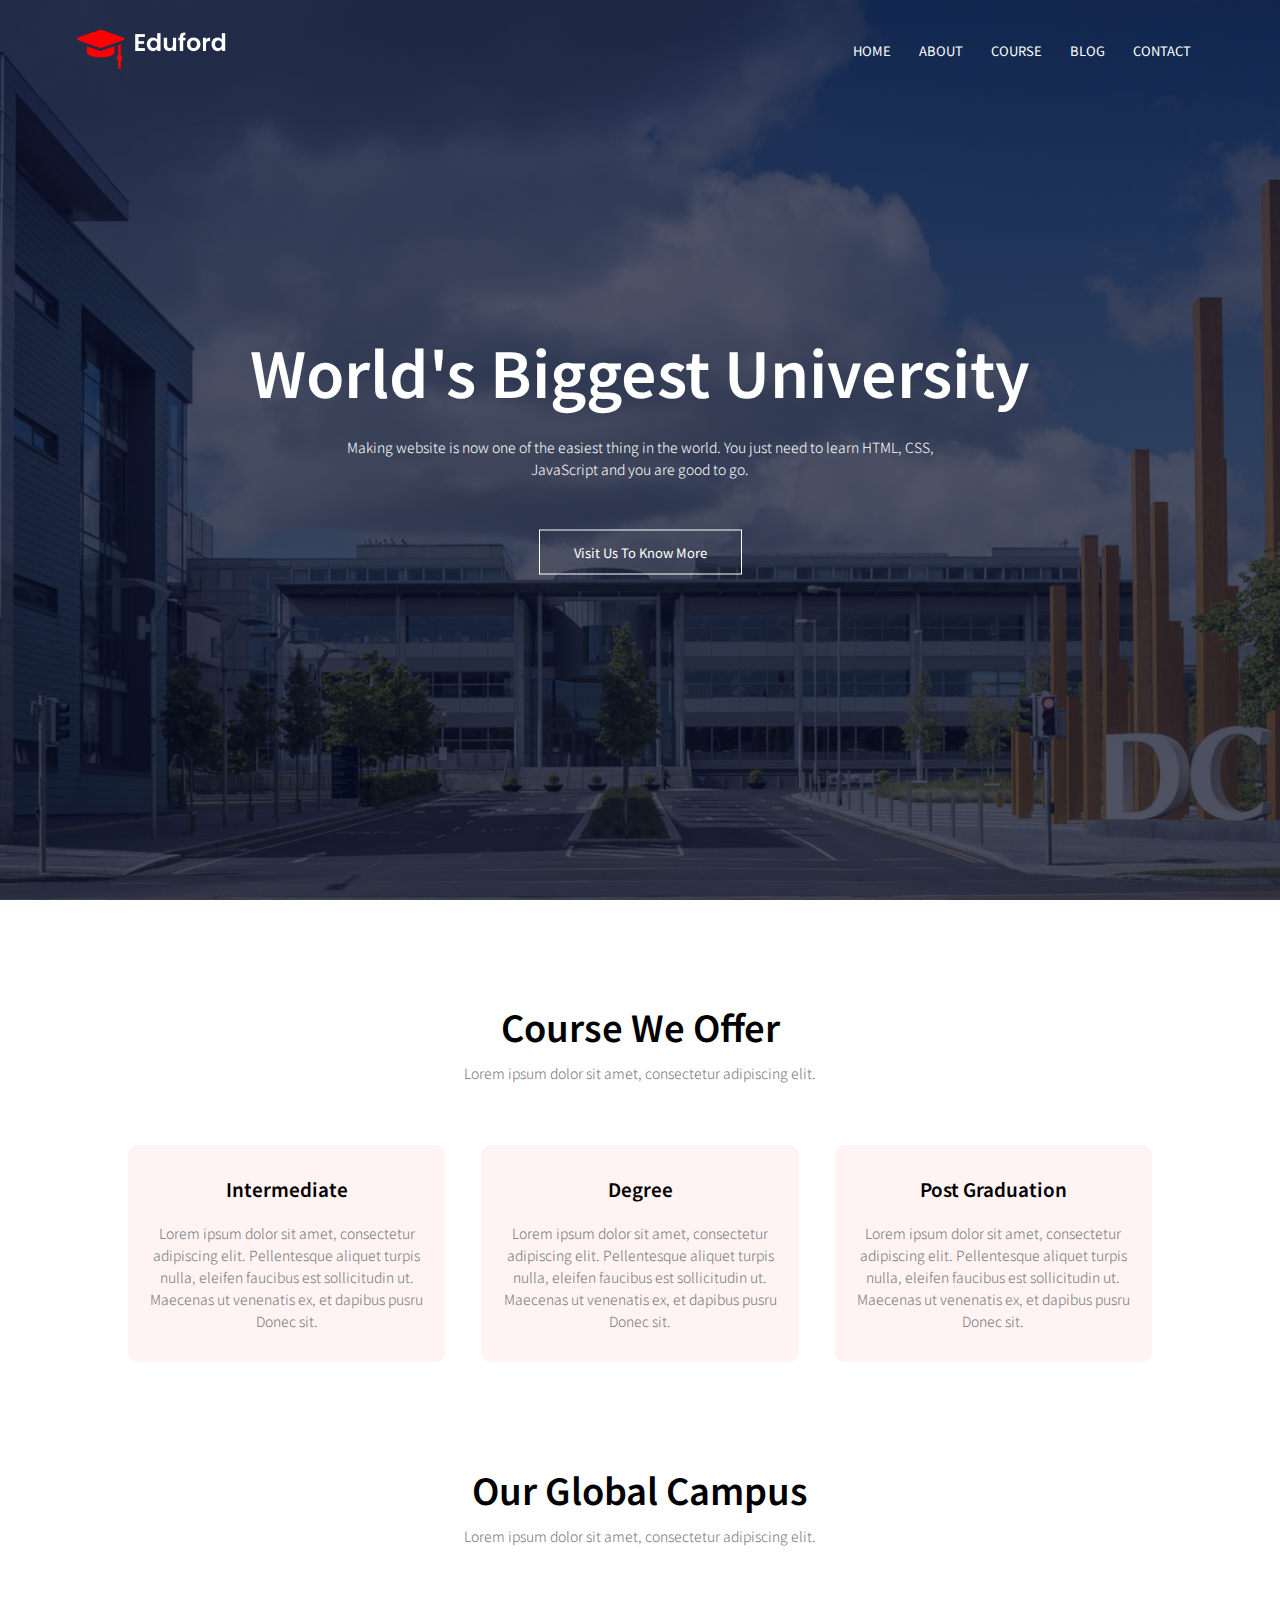
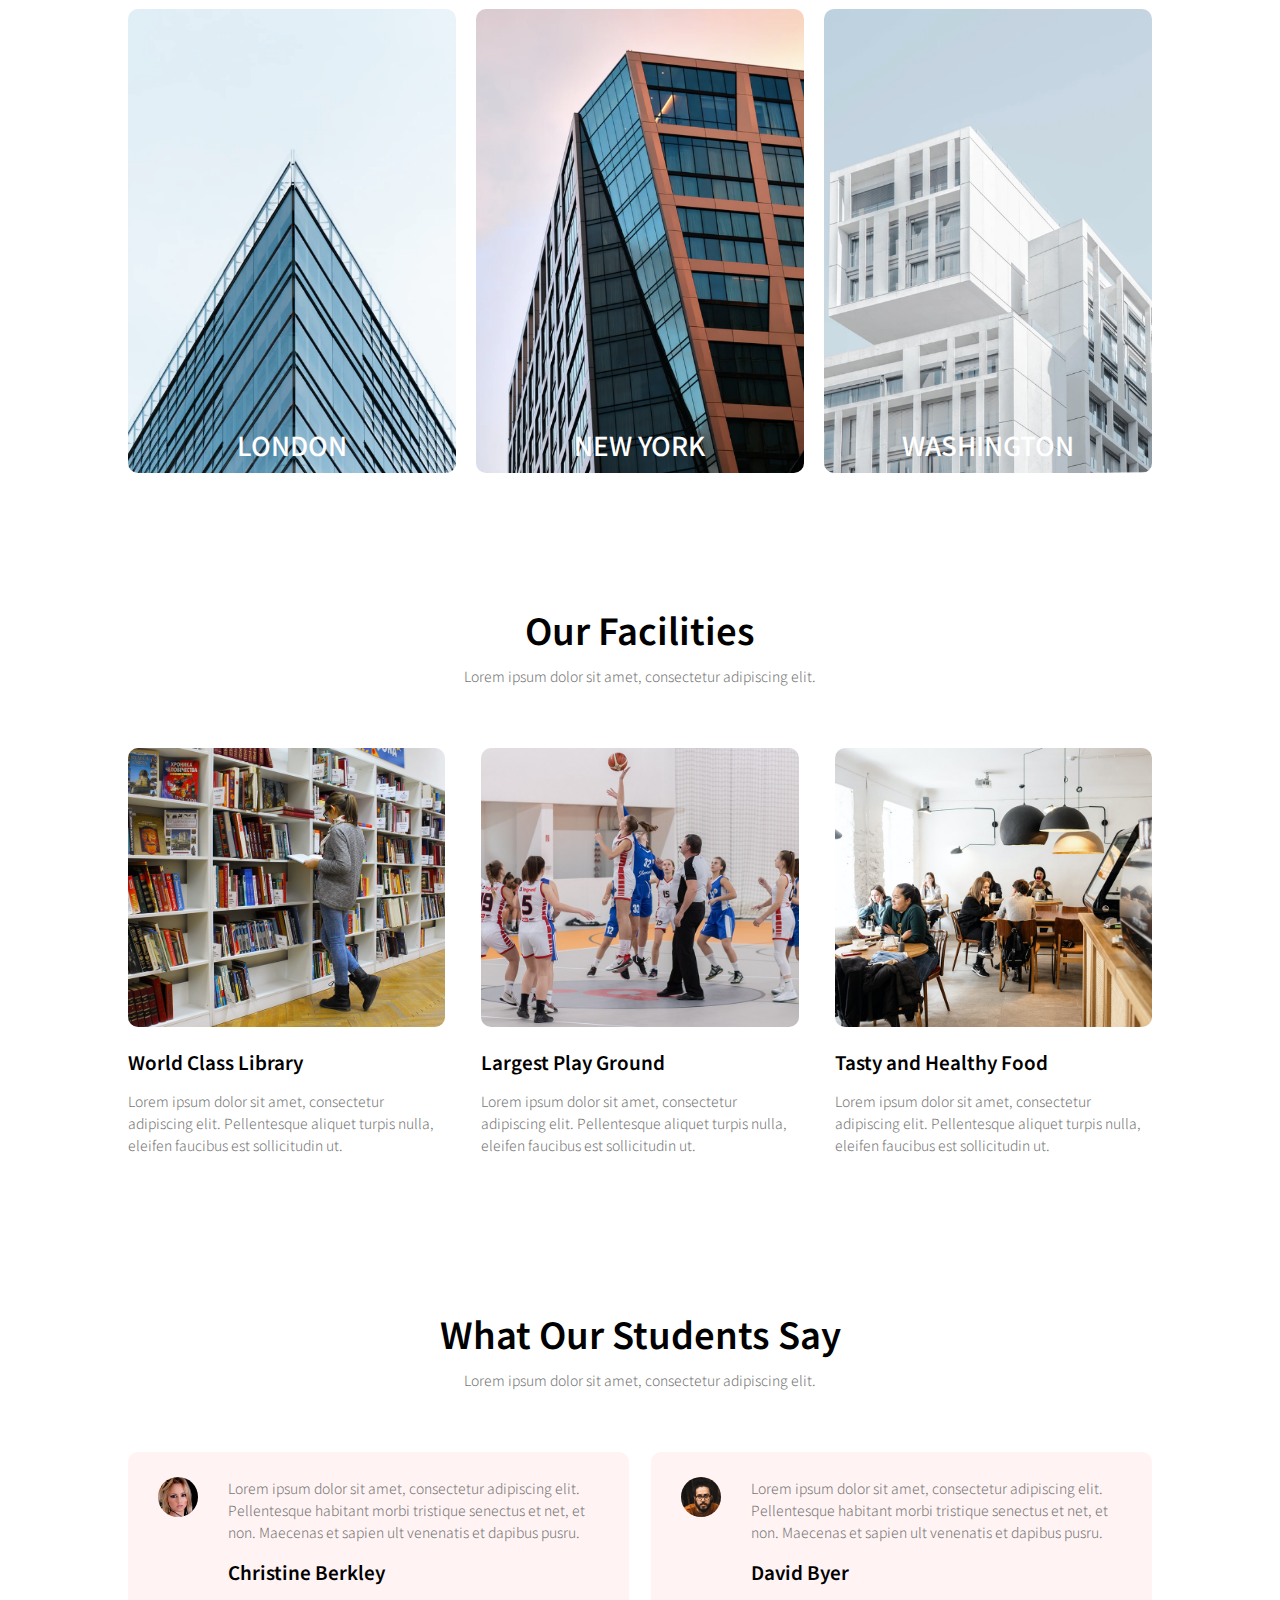
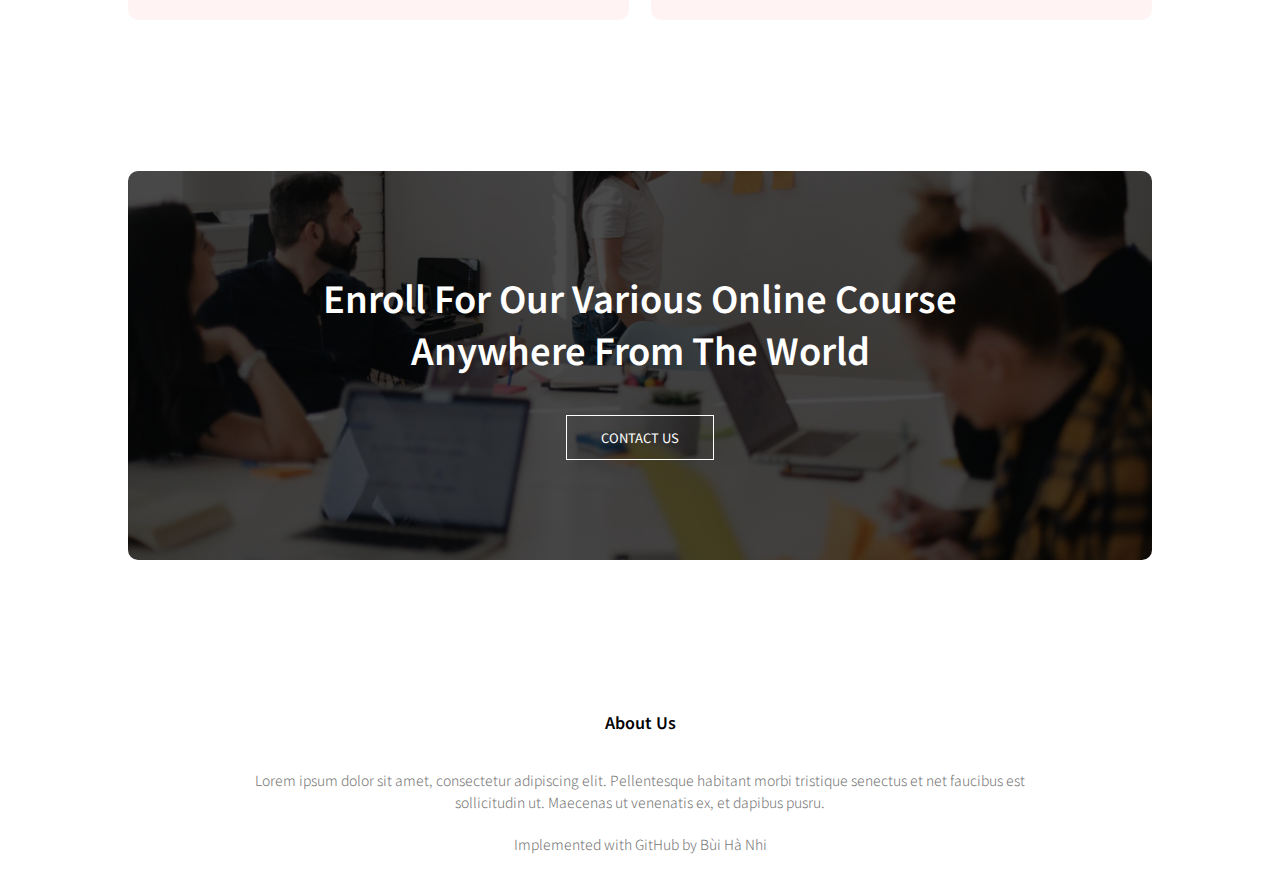
==== about.html @ 700b28d6 "ABOUT page" ====
<!DOCTYPE html>
<html>
    <head>
        <meta name="viewport" content="width=device-width, initial-scale=1.0">
        <title>University Website Design - Easy Tutorials</title>
        <link rel="stylesheet" href="style.css">

        <link rel="preconnect" href="https://fonts.googleapis.com">
        <link rel="preconnect" href="https://fonts.gstatic.com" crossorigin>
        <link href="https://fonts.googleapis.com/css2?family=Noto+Sans+TC:wght@100;300;400;500;700;900&display=swap" rel="stylesheet"> 

        <link rel="https://cdn.jsdelivr.net/npm/@fortawesome/fontawesome-free@5.15.3/css/fontawesome.min.css">


    </head>

    <body>
        <section class="header">
            <nav>
                <a href="index.html"><img src="images/logo.png"></a>
                <div class="nav-links" id="nav-links">
                    <i class="fa fa-times" onclick="hideMenu()"></i>
                    <ul>
                        <li><a href="">HOME</a></li>
                        <li><a href="">ABOUT</a></li>
                        <li><a href="">COURSE</a></li>
                        <li><a href="">BLOG</a></li>
                        <li><a href="">CONTACT</a></li>
                    </ul>
                </div>
                <i class="fa fa-bars" onclick="showMenu()"></i>

            </nav>

            <div class="text-box">
                <h1>World's Biggest University</h1>
                <p>Making website is now one of the easiest thing in the world. You just need to learn HTML, CSS,<br>JavaScript and you are good to go.</p>
                <a href="" class="hero-btn">Visit Us To Know More</a>
            </div>
        </section>

        <!-- ------ Course ------ -->
        <section class="course">
            <h1>Course We Offer</h1>
            <p>Lorem ipsum dolor sit amet, consectetur adipiscing elit.</p>
            
            <div class="row">
                <div class="course-col">
                    <h3>Intermediate</h3>
                    <p>Lorem ipsum dolor sit amet, consectetur adipiscing elit.
                    Pellentesque aliquet turpis nulla, eleifen faucibus est sollicitudin ut.
                    Maecenas ut venenatis ex, et dapibus pusru Donec sit.</p>
                </div>
                <div class="course-col">
                    <h3>Degree</h3>
                    <p>Lorem ipsum dolor sit amet, consectetur adipiscing elit.
                    Pellentesque aliquet turpis nulla, eleifen faucibus est sollicitudin ut.
                    Maecenas ut venenatis ex, et dapibus pusru Donec sit.</p>
                </div>
                <div class="course-col">
                    <h3>Post Graduation</h3>
                    <p>Lorem ipsum dolor sit amet, consectetur adipiscing elit.
                    Pellentesque aliquet turpis nulla, eleifen faucibus est sollicitudin ut.
                    Maecenas ut venenatis ex, et dapibus pusru Donec sit.</p>
                </div>
            </div>
        </section>

        <!-- ------ Campus ------ -->
        <section class="campus">
            <h1>Our Global Campus</h1>
            <p>Lorem ipsum dolor sit amet, consectetur adipiscing elit.</p>

            <div class="row">
                <div class="campus-col">
                    <img src="images/london.png">
                    <div class="layer">
                        <h3>LONDON</h3>
                    </div>
                </div>
                <div class="campus-col">
                    <img src="images/newyork.png">
                    <div class="layer">
                        <h3>NEW YORK</h3>
                    </div>
                </div>
                <div class="campus-col">
                    <img src="images/washington.png">
                    <div class="layer">
                        <h3>WASHINGTON</h3>
                    </div>
                </div>
            </div>
        </section>

        <!-- ------ Facilities ------ -->
        <section class="facilities">
            <h1>Our Facilities</h1>
            <p>Lorem ipsum dolor sit amet, consectetur adipiscing elit.</p>

            <div class="row">
                <div class="facilities-col">
                    <img src="images/library.png">
                    <h3>World Class Library</h3>
                    <p>Lorem ipsum dolor sit amet, consectetur adipiscing elit.
                        Pellentesque aliquet turpis nulla, eleifen faucibus est sollicitudin ut.</p>
                </div>
                <div class="facilities-col">
                    <img src="images/basketball.png">
                    <h3>Largest Play Ground</h3>
                    <p>Lorem ipsum dolor sit amet, consectetur adipiscing elit.
                        Pellentesque aliquet turpis nulla, eleifen faucibus est sollicitudin ut.</p>
                </div>
                <div class="facilities-col">
                    <img src="images/cafeteria.png">
                    <h3>Tasty and Healthy Food</h3>
                    <p>Lorem ipsum dolor sit amet, consectetur adipiscing elit.
                        Pellentesque aliquet turpis nulla, eleifen faucibus est sollicitudin ut.</p>
                </div>
            </div>
        </section>

        <!-- ----- Testimontials ------ -->
        <section class="testimonials">
            <h1>What Our Students Say</h1>
            <p>Lorem ipsum dolor sit amet, consectetur adipiscing elit.</p>

            <div class="row">
                <div class="testimonials-col">
                    <img src="images/user1.jpg">
                    <div>
                        <p>Lorem ipsum dolor sit amet, consectetur adipiscing elit.
                            Pellentesque habitant morbi tristique senectus et net, et non.
                            Maecenas et sapien ult venenatis et dapibus pusru.</p>
                        <h3>Christine Berkley</h3>
                        <i class="fa fa-star"></i>
                        <i class="fa fa-star"></i>
                        <i class="fa fa-star"></i>
                        <i class="fa fa-star"></i>
                        <i class="fa fa-star-o"></i>
                    </div>
                </div>
                <div class="testimonials-col">
                    <img src="images/user2.jpg">
                    <div>
                        <p>Lorem ipsum dolor sit amet, consectetur adipiscing elit.
                            Pellentesque habitant morbi tristique senectus et net, et non.
                            Maecenas et sapien ult venenatis et dapibus pusru.</p>
                        <h3>David Byer</h3>
                        <i class="fa fa-star"></i>
                        <i class="fa fa-star"></i>
                        <i class="fa fa-star"></i>
                        <i class="fa fa-star"></i>
                        <i class="fa fa-star-half-o"></i>
                    </div>
                </div>
            </div>
        </section>

        <!-- ------ Call To Action ------ -->
        <section class="cta">
            <h1>Enroll For Our Various Online Course<br>Anywhere From The World</h1>
            <a href="" class="hero-btn">CONTACT US</a>
        </section>

        <!-- ------ Footer ------ -->
        <section class="footer">
            <h4>About Us</h4>
            <p>Lorem ipsum dolor sit amet, consectetur adipiscing elit.
                Pellentesque habitant morbi tristique senectus et net faucibus est<br>sollicitudin ut.
                Maecenas ut venenatis ex, et dapibus pusru.</p>
            
            <div class="icons">
                <i class="fa fa-facebook"></i>
                <i class="fa fa-twitter"></i>
                <i class="fa fa-instagram"></i>
                <i class="fa fa-linkedin"></i>
                <i class="fa fa-pinterest"></i>
                <i class="fa fa-github"></i>
            </div>
            <p>Implemented with GitHub <i class="fa fa-heart-o"></i> by Bùi Hà Nhi </p>
        </section>

        <!-- ------ JavaScript for Toggle Menu ------ -->
        <script>
            var navLinks = document.getElementById("navLinks");
            function showMenu() {
                navLinks.style.right = "0";
            }
            function hideMenu() {
                navLinks.style.right = "-200px";
            }
        </script>

    </body>
</html>
---- style.css ----
*{
    margin: 0;
    padding: 0;
    
    font-family: 'Noto Sans TC', sans-serif;
}

.header{
    min-height:100vh;
    width: 100%;
    background-image: linear-gradient(rgba(4,9,39,0.7),rgba(4,9,30,0.7)),url(images/banner.png);
    background-position: center;
    background-size: cover;
    position: relative;
}

nav{
    display: flex;
    padding: 2% 6%;
    justify-content: space-between;
    align-items: center;
}

nav img{
    width: 150px;
}

.nav-links{
    flex: 1;
    text-align: right;
}

.nav-links ul li{
    list-style: none;
    display: inline-block;
    padding: 8px 12px;
    position: relative;
}

.nav-links ul li a{
    color: #fff;
    text-decoration: none;
    font-size: 13px;
}

.nav-links ul li::after{
    content: '';
    width: 0%;
    height: 2px;
    background: #f44336;
    display: block;
    margin: auto;
    transition: 0.5s;
}

.nav-links ul li:hover::after{
    width: 100%;
}

.text-box{
    width: 90%;
    color: #fff;
    position: absolute;
    top: 50%;
    left: 50%;
    transform: translate(-50%, -50%);
    text-align: center;
}

.text-box h1{
    font-size: 62px;
}

.text-box p{
    margin: 10px 0 40px;
    font-size:14px;
    color: #fff;
}

.hero-btn{
    display: inline-block;
    text-decoration: none;
    color: #fff;
    border: 1px solid #fff;
    padding: 12px 34px;
    font-size: 13px;
    background: transparent;
    position: relative;
    cursor: pointer;
}

.hero-btn:hover{
    border: 1px solid #f44336;
    background: #f44336;
    transition: 1s;
}

nav .fa{
    display: none;
}

@media(max-width: 700px){
    .text-box h1{
        font-size: 20px;
    }
    .nav-links ul li{
        display: block;
    }
    .nav-links{
        position: absolute;
        background: #f44336;
        height: 100vh;
        width: 200px;
        top: 0;
        right: -200px;
        text-align: left;
        z-index: 2;
        transition: 1s;
    }
    nav .fa{
        display: block;
        color: #fff;
        margin: 10px;
        font-size: 22px;
        cursor: pointer;
    }
    .nav-links ul{
        padding: 30px;
    }
}


/* ------ course ------ */
.course{
    width:80%;
    margin: auto;
    text-align: center;
    padding-top: 100px;
}

h1{
    font-size: 36px;
    font-weight: 600;
}

p{
    color: #777;
    font-size:14px;
    font-weight: 300;
    line-height: 22px;
    padding: 10px;
}

.row{
    margin-top: 5%;
    display: flex;
    justify-content: space-between;
}

.course-col{
    flex-basis:31%;
    background: #fff3f3;
    border-radius: 10px;
    margin-bottom: 5%;
    padding: 20px 12px;
    box-sizing: border-box;
    transition: 0.5s;
}

h3{
    text-align: center;
    font-weight: 600;
    margin: 10px 0;
}

.course-col:hover{
    box-shadow: 0 0 20px 0px rgba(0,0,0,0.2);
}

@media(max-width: 700px){
    .row{
        flex-direction: column;
    }
}

/* ------ campus ------*/
.campus{
    width:80%;
    margin: auto;
    text-align: center;
    padding-top: 50px;
}

.campus-col{
    flex-basis: 32%;
    border-radius: 10px;
    margin-bottom: 30px;
    position: relative;
    overflow: hidden;
}

.campus-col img{
    width:100%;
    display: block;
}

.layer{
    background: transparent;
    height: 100%;
    width: 100%;
    position: absolute;
    top: 0;
    left: 0;
    transition: 0.5s;
}

.layer:hover{
    background: rgba(49, 247, 132, 0.7);
}

.layer h3{
    width: 100%;
    font-weight: 500;
    color: #fff;
    font-size: 26px;
    bottom: 0;
    left: 50%;
    transform: translateX(-50%);
    position: absolute;
    transition: 0.5s;
}

.layer:hover h3{
    bottom: 49%;
    opacity: 1;
}

/* ------ Facilities ------*/
.facilities{
    width: 80%;
    margin: auto;
    text-align: center;
    padding-top: 100px;
}

.facilities-col{
    flex-basis: 31%;
    border-radius: 10px;
    margin-bottom: 5%;
    text-align: left;
}

.facilities-col img{
    width: 100%;
    border-radius: 10px;
}

.facilities-col p{
    padding: 0;
}

.facilities-col h3{
    margin-top: 16px;
    margin-bottom: 15px;
    text-align: left;
}

/* ------ testimonials ------ */
.testimonials{
    width: 80%;
    margin: auto;
    padding-top: 100px;
    text-align: center;
}

.testimonials-col{
    flex-basis: 44%;
    border-radius: 10px;
    margin-bottom: 5%;
    text-align: left;
    background: #fff3f3;
    padding: 25px;
    cursor: pointer;
    display: flex;
}

.testimonials-col img{
    height: 40px;
    margin-left: 5px;
    margin-right: 30px;
    border-radius: 50%;
}

.testimonials-col p{
    padding: 0;
}

.testimonials-col h3{
    margin-top: 15px;
    text-align: left;
}

.testimonials-col .fa{
    color: #f44336;
}

@media(max-width: 700px){
    .testimonials-col img{
        margin-left: 0px;
        margin-right: 15px;
    }
}

/* ------ Call to action ------ */
.cta{
    margin: 100px auto;
    width: 80%;
    background-image: linear-gradient(rgba(0,0,0,0.7),rgba(0,0,0,0.7)),url(images/banner2.jpg);
    background-position: center;
    background-size: cover;
    border-radius: 10px;
    text-align: center;
    padding: 100px 0;
}

.cta h1{
    color: #fff;
    margin-bottom: 40px;
    padding: 0;
}

@media(max-width: 700px){
    .cta h1{
        font-size: 24px;
    }
}

/* ------ Footer ------ */
.footer{
    width: 100%;
    text-align: center;
    padding: 30px 0;
}

.footer h4{
    margin-bottom: 25px;
    margin-top: 20px;
    font-weight: 600;
}

.icon .fa{
    color: #f44336;
    margin: 0 13px;
    cursor: pointer;
    padding: 18px 0;
}

.fa-heart-o{
    color: #f44336;
}
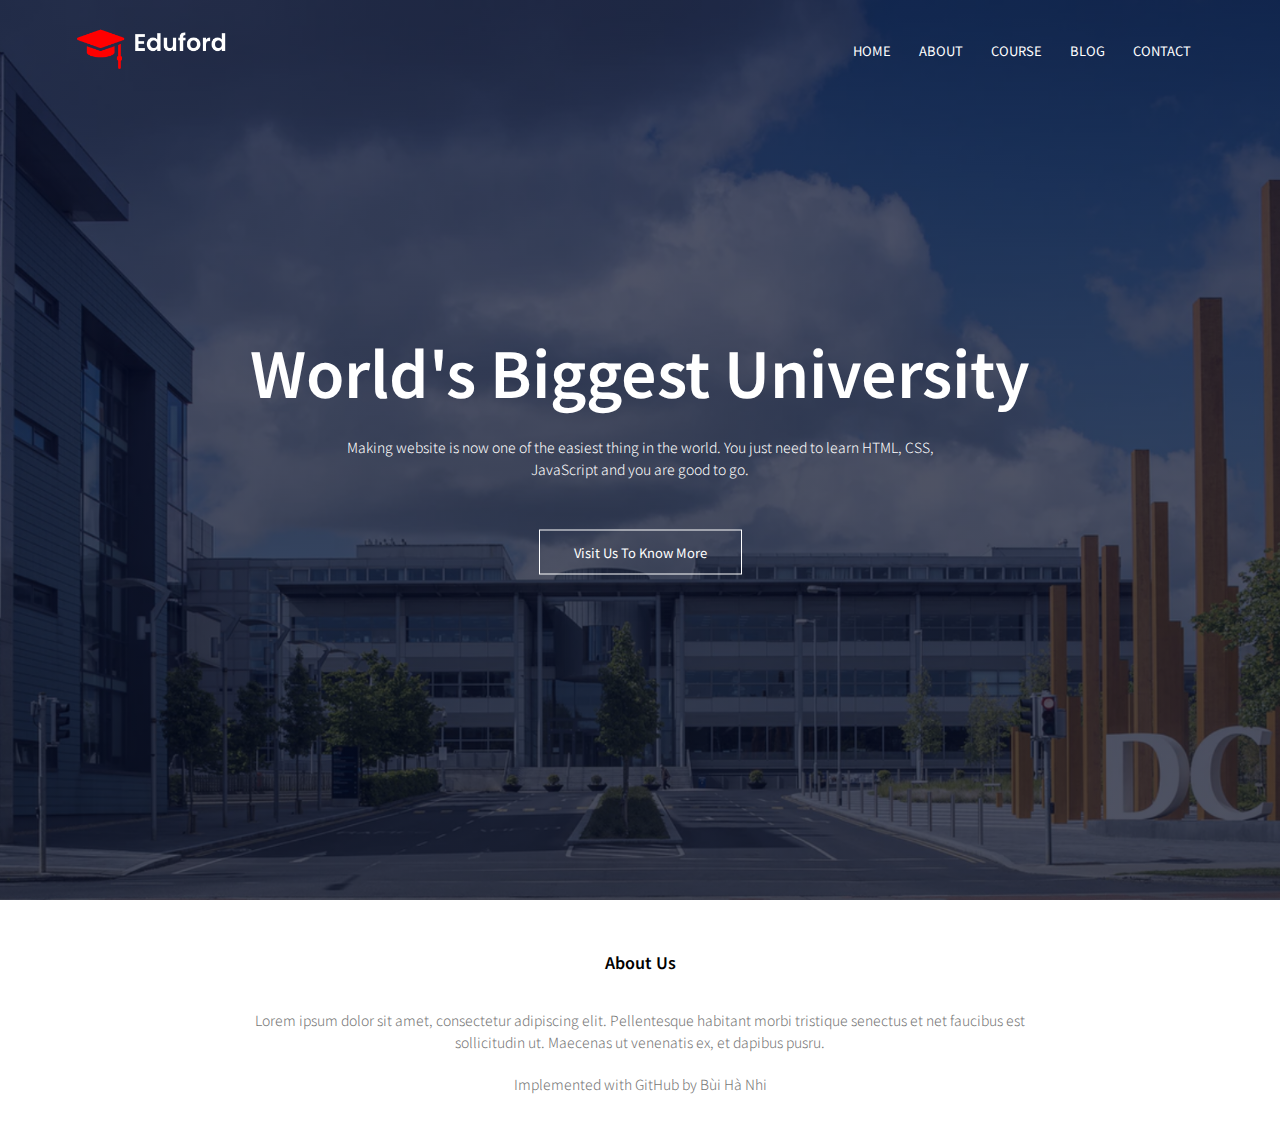
==== commit 63ffc32d: "Delete some sections except header and footer in body" ====
--- a/about.html
+++ b/about.html
@@ -39,129 +39,7 @@
             </div>
         </section>
 
-        <!-- ------ Course ------ -->
-        <section class="course">
-            <h1>Course We Offer</h1>
-            <p>Lorem ipsum dolor sit amet, consectetur adipiscing elit.</p>
-            
-            <div class="row">
-                <div class="course-col">
-                    <h3>Intermediate</h3>
-                    <p>Lorem ipsum dolor sit amet, consectetur adipiscing elit.
-                    Pellentesque aliquet turpis nulla, eleifen faucibus est sollicitudin ut.
-                    Maecenas ut venenatis ex, et dapibus pusru Donec sit.</p>
-                </div>
-                <div class="course-col">
-                    <h3>Degree</h3>
-                    <p>Lorem ipsum dolor sit amet, consectetur adipiscing elit.
-                    Pellentesque aliquet turpis nulla, eleifen faucibus est sollicitudin ut.
-                    Maecenas ut venenatis ex, et dapibus pusru Donec sit.</p>
-                </div>
-                <div class="course-col">
-                    <h3>Post Graduation</h3>
-                    <p>Lorem ipsum dolor sit amet, consectetur adipiscing elit.
-                    Pellentesque aliquet turpis nulla, eleifen faucibus est sollicitudin ut.
-                    Maecenas ut venenatis ex, et dapibus pusru Donec sit.</p>
-                </div>
-            </div>
-        </section>
-
-        <!-- ------ Campus ------ -->
-        <section class="campus">
-            <h1>Our Global Campus</h1>
-            <p>Lorem ipsum dolor sit amet, consectetur adipiscing elit.</p>
-
-            <div class="row">
-                <div class="campus-col">
-                    <img src="images/london.png">
-                    <div class="layer">
-                        <h3>LONDON</h3>
-                    </div>
-                </div>
-                <div class="campus-col">
-                    <img src="images/newyork.png">
-                    <div class="layer">
-                        <h3>NEW YORK</h3>
-                    </div>
-                </div>
-                <div class="campus-col">
-                    <img src="images/washington.png">
-                    <div class="layer">
-                        <h3>WASHINGTON</h3>
-                    </div>
-                </div>
-            </div>
-        </section>
-
-        <!-- ------ Facilities ------ -->
-        <section class="facilities">
-            <h1>Our Facilities</h1>
-            <p>Lorem ipsum dolor sit amet, consectetur adipiscing elit.</p>
-
-            <div class="row">
-                <div class="facilities-col">
-                    <img src="images/library.png">
-                    <h3>World Class Library</h3>
-                    <p>Lorem ipsum dolor sit amet, consectetur adipiscing elit.
-                        Pellentesque aliquet turpis nulla, eleifen faucibus est sollicitudin ut.</p>
-                </div>
-                <div class="facilities-col">
-                    <img src="images/basketball.png">
-                    <h3>Largest Play Ground</h3>
-                    <p>Lorem ipsum dolor sit amet, consectetur adipiscing elit.
-                        Pellentesque aliquet turpis nulla, eleifen faucibus est sollicitudin ut.</p>
-                </div>
-                <div class="facilities-col">
-                    <img src="images/cafeteria.png">
-                    <h3>Tasty and Healthy Food</h3>
-                    <p>Lorem ipsum dolor sit amet, consectetur adipiscing elit.
-                        Pellentesque aliquet turpis nulla, eleifen faucibus est sollicitudin ut.</p>
-                </div>
-            </div>
-        </section>
-
-        <!-- ----- Testimontials ------ -->
-        <section class="testimonials">
-            <h1>What Our Students Say</h1>
-            <p>Lorem ipsum dolor sit amet, consectetur adipiscing elit.</p>
-
-            <div class="row">
-                <div class="testimonials-col">
-                    <img src="images/user1.jpg">
-                    <div>
-                        <p>Lorem ipsum dolor sit amet, consectetur adipiscing elit.
-                            Pellentesque habitant morbi tristique senectus et net, et non.
-                            Maecenas et sapien ult venenatis et dapibus pusru.</p>
-                        <h3>Christine Berkley</h3>
-                        <i class="fa fa-star"></i>
-                        <i class="fa fa-star"></i>
-                        <i class="fa fa-star"></i>
-                        <i class="fa fa-star"></i>
-                        <i class="fa fa-star-o"></i>
-                    </div>
-                </div>
-                <div class="testimonials-col">
-                    <img src="images/user2.jpg">
-                    <div>
-                        <p>Lorem ipsum dolor sit amet, consectetur adipiscing elit.
-                            Pellentesque habitant morbi tristique senectus et net, et non.
-                            Maecenas et sapien ult venenatis et dapibus pusru.</p>
-                        <h3>David Byer</h3>
-                        <i class="fa fa-star"></i>
-                        <i class="fa fa-star"></i>
-                        <i class="fa fa-star"></i>
-                        <i class="fa fa-star"></i>
-                        <i class="fa fa-star-half-o"></i>
-                    </div>
-                </div>
-            </div>
-        </section>
-
-        <!-- ------ Call To Action ------ -->
-        <section class="cta">
-            <h1>Enroll For Our Various Online Course<br>Anywhere From The World</h1>
-            <a href="" class="hero-btn">CONTACT US</a>
-        </section>
+        
 
         <!-- ------ Footer ------ -->
         <section class="footer">
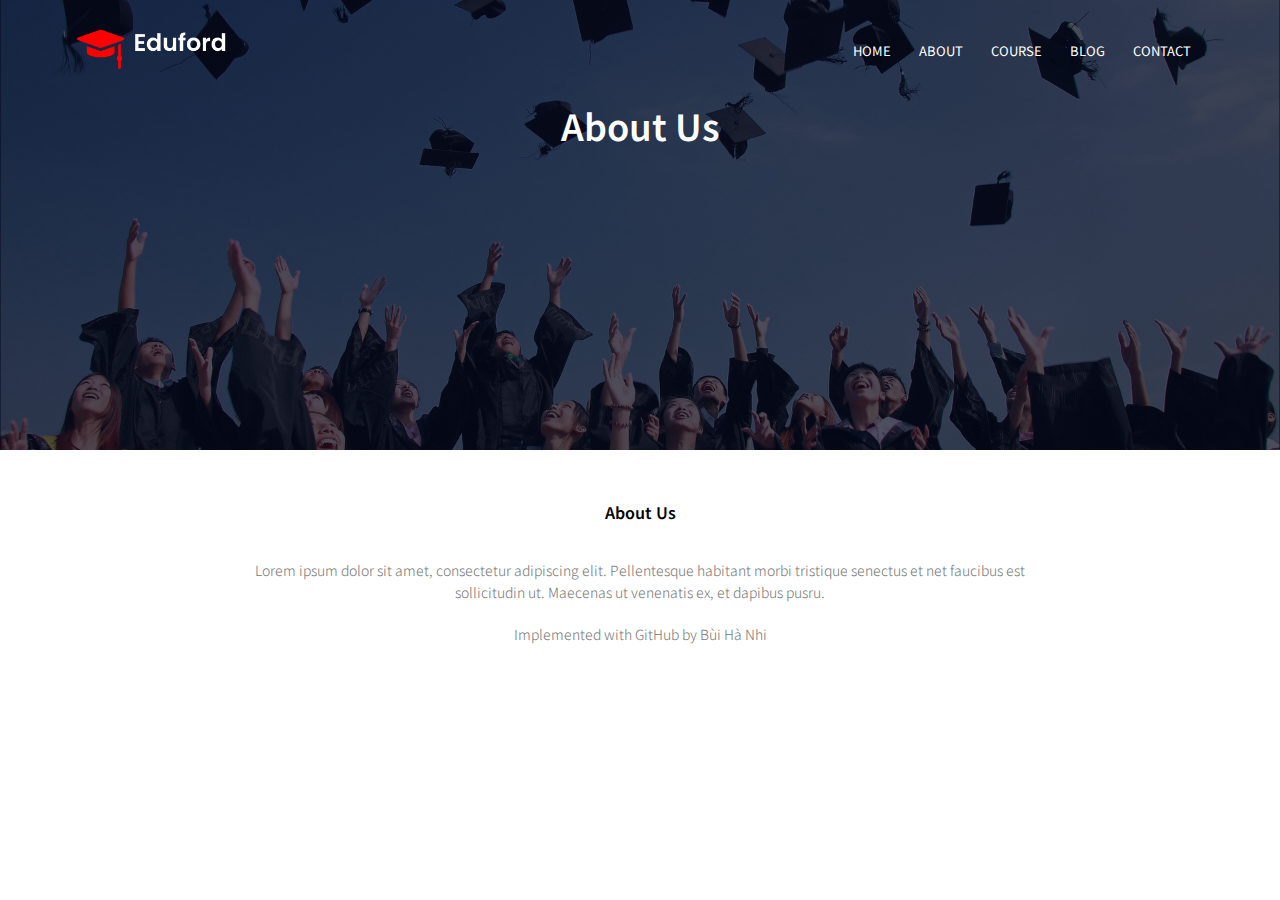
==== commit df28fc07: "cover background About page" ====
--- a/about.html
+++ b/about.html
@@ -15,7 +15,7 @@
     </head>
 
     <body>
-        <section class="header">
+        <section class="sub-header">
             <nav>
                 <a href="index.html"><img src="images/logo.png"></a>
                 <div class="nav-links" id="nav-links">
@@ -32,11 +32,7 @@
 
             </nav>
 
-            <div class="text-box">
-                <h1>World's Biggest University</h1>
-                <p>Making website is now one of the easiest thing in the world. You just need to learn HTML, CSS,<br>JavaScript and you are good to go.</p>
-                <a href="" class="hero-btn">Visit Us To Know More</a>
-            </div>
+            <h1>About Us</h1>
         </section>
 
         
--- a/style.css
+++ b/style.css
@@ -1,3 +1,4 @@
+/* ---------------------------------- HOME PAGE ---------------------------------- */
 *{
     margin: 0;
     padding: 0;
@@ -357,4 +358,15 @@
 
 .fa-heart-o{
     color: #f44336;
+}
+
+/* ---------------------------------- ABOUT US PAGE ---------------------------------- */
+.sub-header{
+    height: 50vh;
+    width: 100%;
+    background-image: linear-gradient(rgba(4,9,30,0.7),rgba(4,9,30,0.7)),url(images/background.jpg);
+    background-position: center;
+    background-size: cover;
+    text-align: center;
+    color: #fff;
 }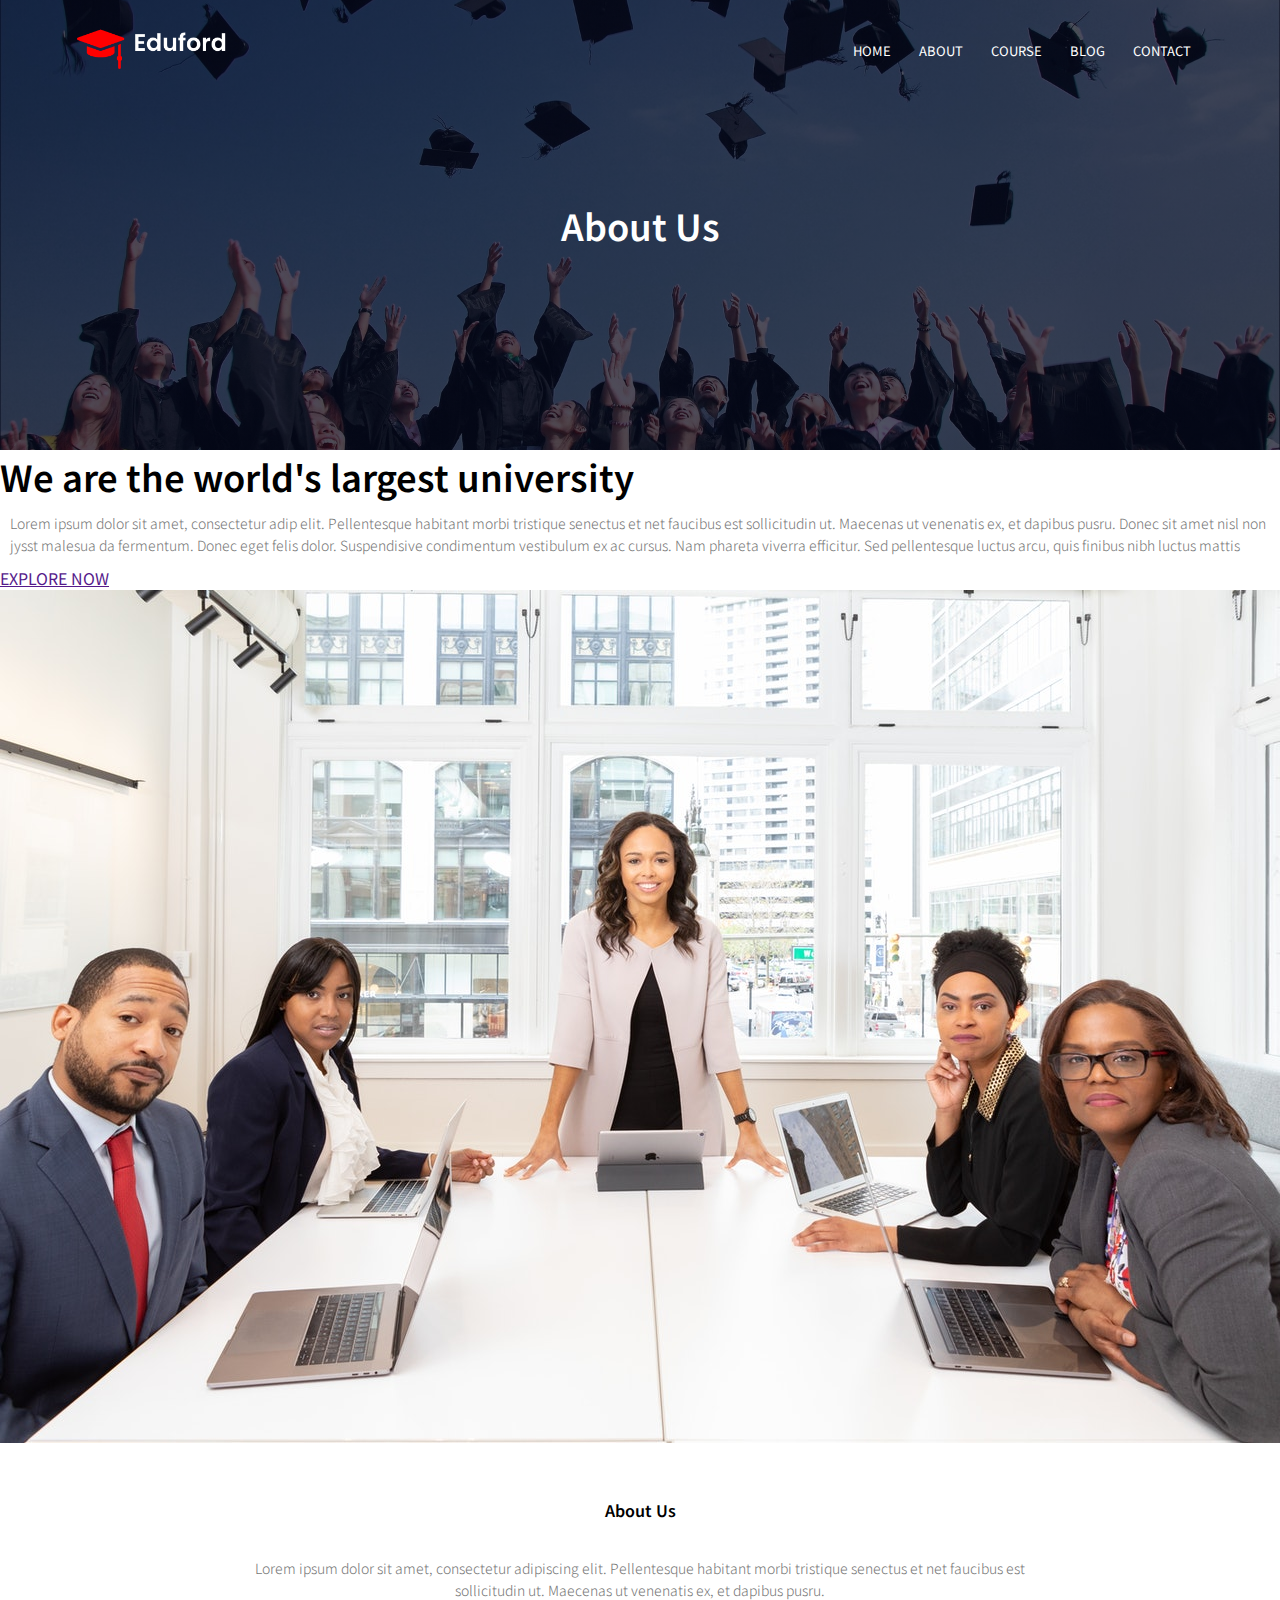
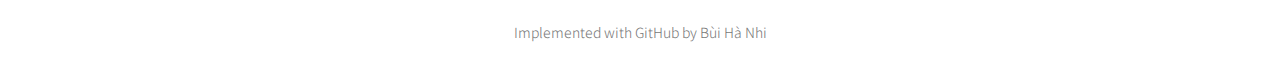
==== commit 553fe5c4: "about us content section created" ====
--- a/about.html
+++ b/about.html
@@ -35,6 +35,22 @@
             <h1>About Us</h1>
         </section>
 
+        <!-- ------ About Us Content ------ -->
+        <section class="about-us">
+            <div class="about-col">
+                <h1>We are the world's largest university</h1>
+                <p>Lorem ipsum dolor sit amet, consectetur adip elit.
+                Pellentesque habitant morbi tristique senectus et net faucibus est sollicitudin ut.
+                Maecenas ut venenatis ex, et dapibus pusru. Donec sit amet nisl non jysst malesua da fermentum.
+                Donec eget felis dolor. Suspendisive condimentum vestibulum ex ac cursus. Nam phareta viverra efficitur.
+                Sed pellentesque luctus arcu, quis finibus nibh luctus mattis</p>
+                <a href="">EXPLORE NOW</a>
+            </div>
+            <div class="about-col">
+                <img src="images/about.jpg">
+            </div>
+        </section>
+
         
 
         <!-- ------ Footer ------ -->
--- a/style.css
+++ b/style.css
@@ -369,4 +369,8 @@
     background-size: cover;
     text-align: center;
     color: #fff;
+}
+
+.sub-header h1{
+    margin-top: 100px;
 }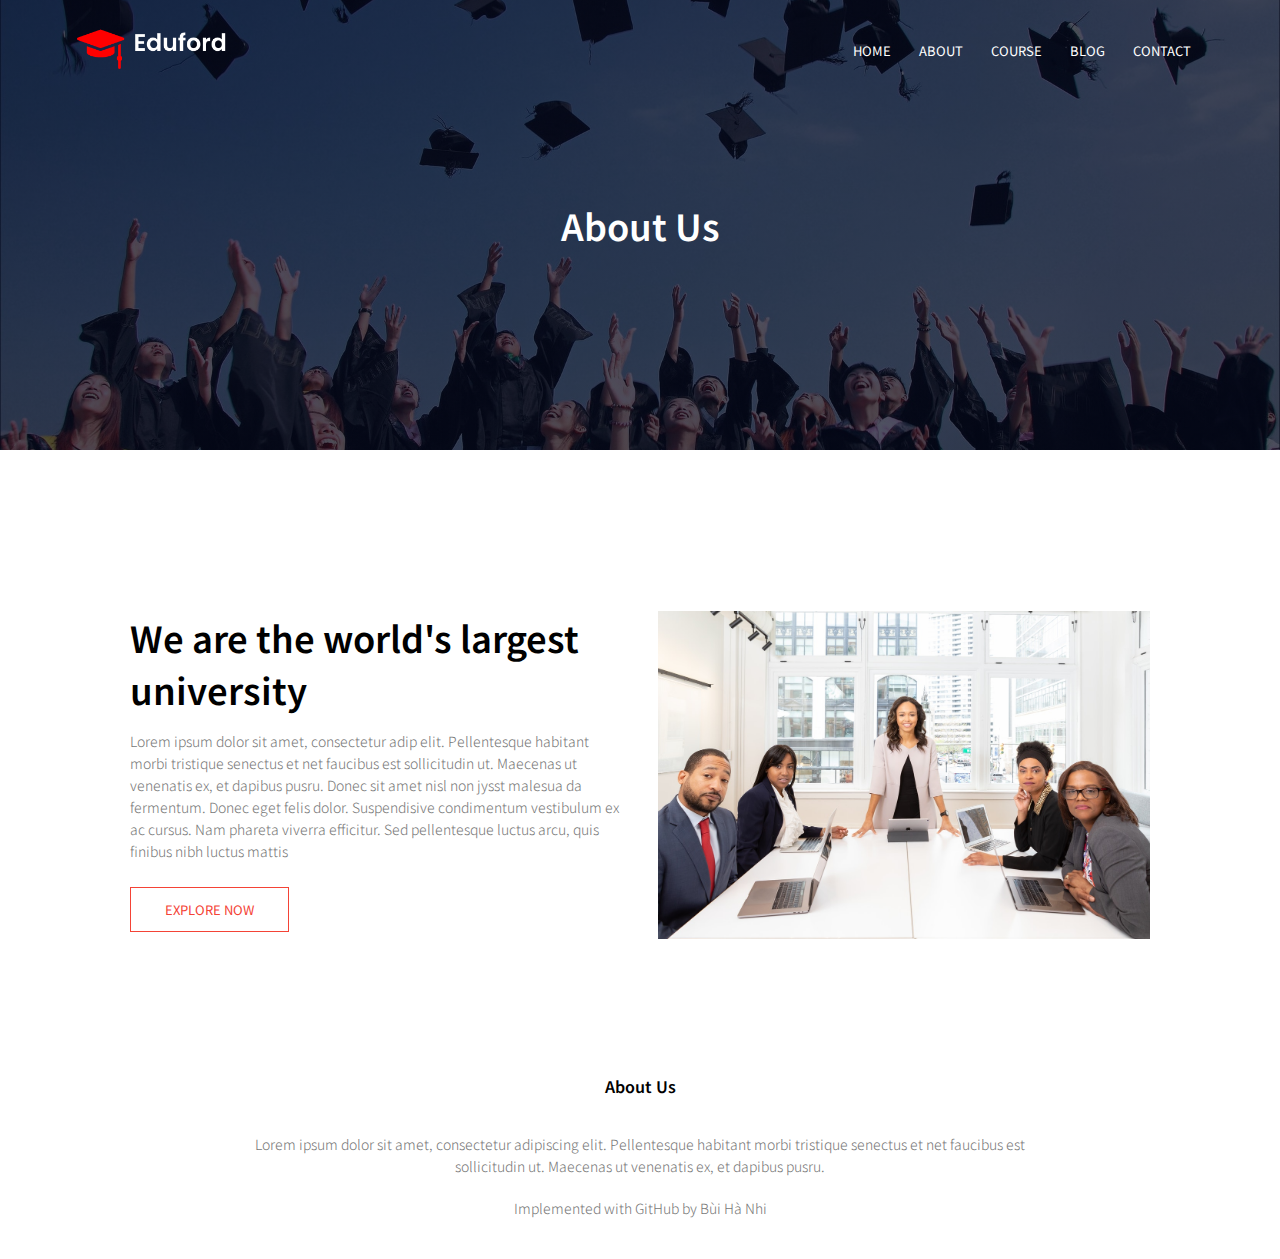
==== commit 6ce67596: "Completed About Us Page" ====
--- a/about.html
+++ b/about.html
@@ -37,21 +37,21 @@
 
         <!-- ------ About Us Content ------ -->
         <section class="about-us">
-            <div class="about-col">
-                <h1>We are the world's largest university</h1>
-                <p>Lorem ipsum dolor sit amet, consectetur adip elit.
-                Pellentesque habitant morbi tristique senectus et net faucibus est sollicitudin ut.
-                Maecenas ut venenatis ex, et dapibus pusru. Donec sit amet nisl non jysst malesua da fermentum.
-                Donec eget felis dolor. Suspendisive condimentum vestibulum ex ac cursus. Nam phareta viverra efficitur.
-                Sed pellentesque luctus arcu, quis finibus nibh luctus mattis</p>
-                <a href="">EXPLORE NOW</a>
+            <div class="row">
+                <div class="about-col">
+                    <h1>We are the world's largest university</h1>
+                    <p>Lorem ipsum dolor sit amet, consectetur adip elit.
+                    Pellentesque habitant morbi tristique senectus et net faucibus est sollicitudin ut.
+                    Maecenas ut venenatis ex, et dapibus pusru. Donec sit amet nisl non jysst malesua da fermentum.
+                    Donec eget felis dolor. Suspendisive condimentum vestibulum ex ac cursus. Nam phareta viverra efficitur.
+                    Sed pellentesque luctus arcu, quis finibus nibh luctus mattis</p>
+                    <a href="" class="hero-btn red-btn">EXPLORE NOW</a>
+                </div>
+                <div class="about-col">
+                    <img src="images/about.jpg">
+                </div>
             </div>
-            <div class="about-col">
-                <img src="images/about.jpg">
-            </div>
-        </section>
-
-        
+        </section>        
 
         <!-- ------ Footer ------ -->
         <section class="footer">
--- a/style.css
+++ b/style.css
@@ -373,4 +373,38 @@
 
 .sub-header h1{
     margin-top: 100px;
+}
+
+.about-us{
+    width: 80%;
+    margin: auto;
+    padding-top: 80px;
+    padding-bottom: 50px;
+}
+
+.about-col{
+    flex-basis: 48%;
+    padding: 30px 2px;
+}
+
+.about-col img{
+    width: 100%;
+}
+
+.about-col h1{
+    padding-top: 0;
+}
+
+.about-col p{
+    padding: 15px 0 25px;
+}
+
+.red-btn{
+    border: 1px solid #f44336;
+    background: transparent;
+    color: #f44336;
+}
+
+.red-btn:hover{
+    color: #fff;
 }